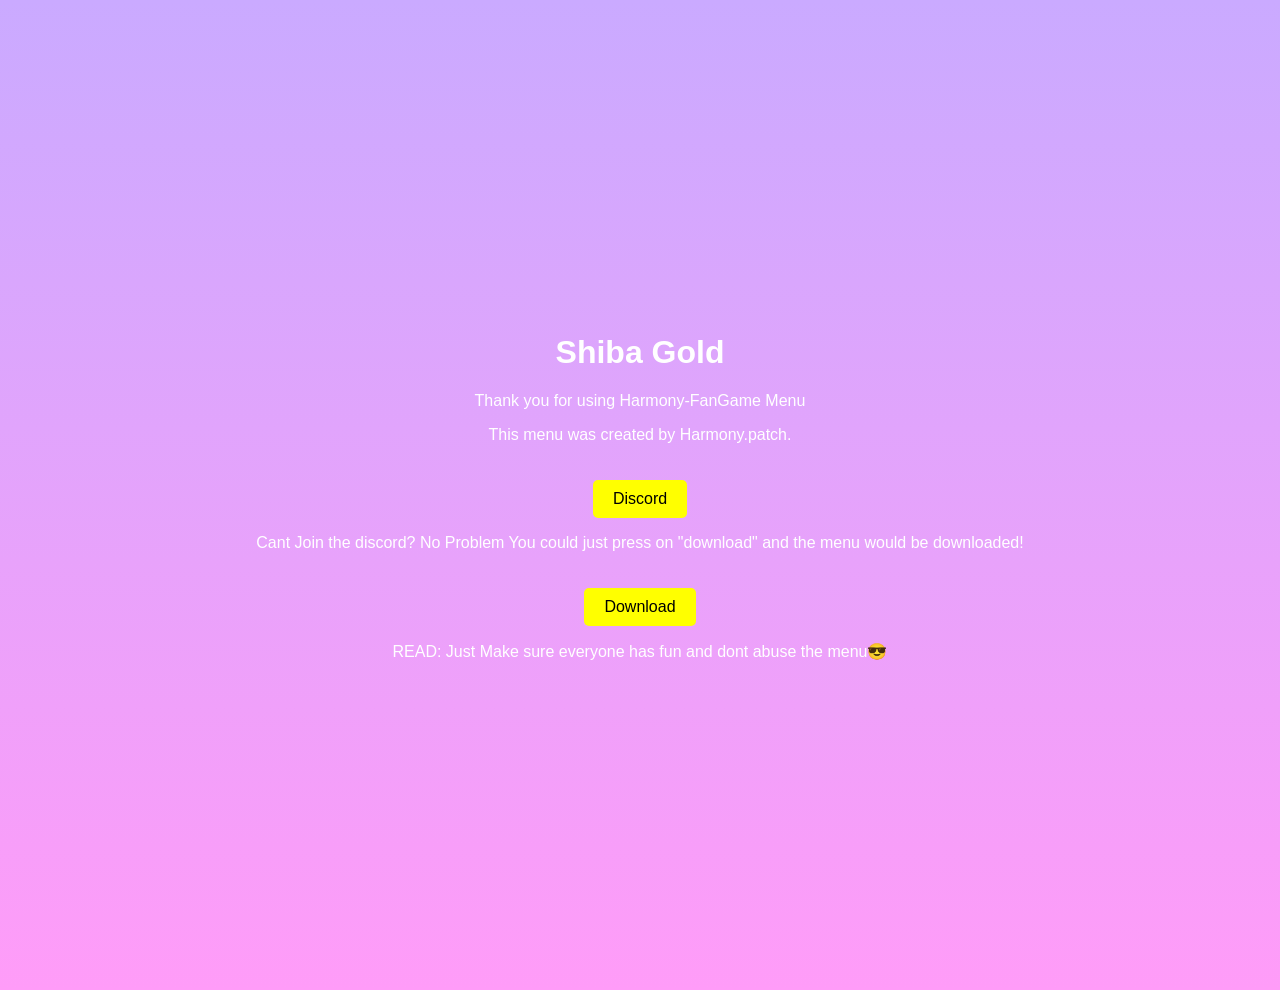
==== FanGameMenu.html @ 1463ebe1 "Update and rename ShibaGT-Gold.html to FanGameMenu.html" ====
<!DOCTYPE html>
<html lang="en">

<head>
    <meta charset="UTF-8">
    <meta http-equiv="X-UA-Compatible" content="IE=edge">
    <meta name="viewport" content="width=device-width, initial-scale=1.0">
    <title>Harmony.lol-Fan Games</title>
    <style>
        /* Styling the body */
        body {
            margin: 0;
            padding: 0;
            display: flex;
            justify-content: center;
            align-items: center;
            height: 110vh;
            background: linear-gradient(to bottom, #CAAAFF, #FF9CF8);
            color: white;
            font-family: Arial, sans-serif;
            text-align: center;
        }

        /* Styling the button */
        button {
            background-color: yellow;
            color: black;
            border: none;
            padding: 10px 20px;
            border-radius: 5px;
            cursor: pointer;
            font-size: 16px;
            margin-top: 20px;
            transition: all 0.3s;
        }

        /* Button hover effect */
        button:hover {
            background-color: lightgray;
        }
    </style>
</head>

<body>
    <div>
        <h1>Shiba Gold</h1>
            <p>Thank you for using Harmony-FanGame Menu</p>
        <p>This menu was created by Harmony.patch.</p>
        <button onclick="window.location.href='https://discord.gg/Harmony-lol';">Discord</button>
<p>Cant Join the discord? No Problem You could just press on "download" and the menu would be downloaded!</p>
            <button onclick="window.location.href='https://github.com/notharmony/menu-rel/raw/main/Harmony.lol-V4%202.dll';">Download</button>
            <p>READ: Just Make sure everyone has fun and dont abuse the menu😎</p>

</html>
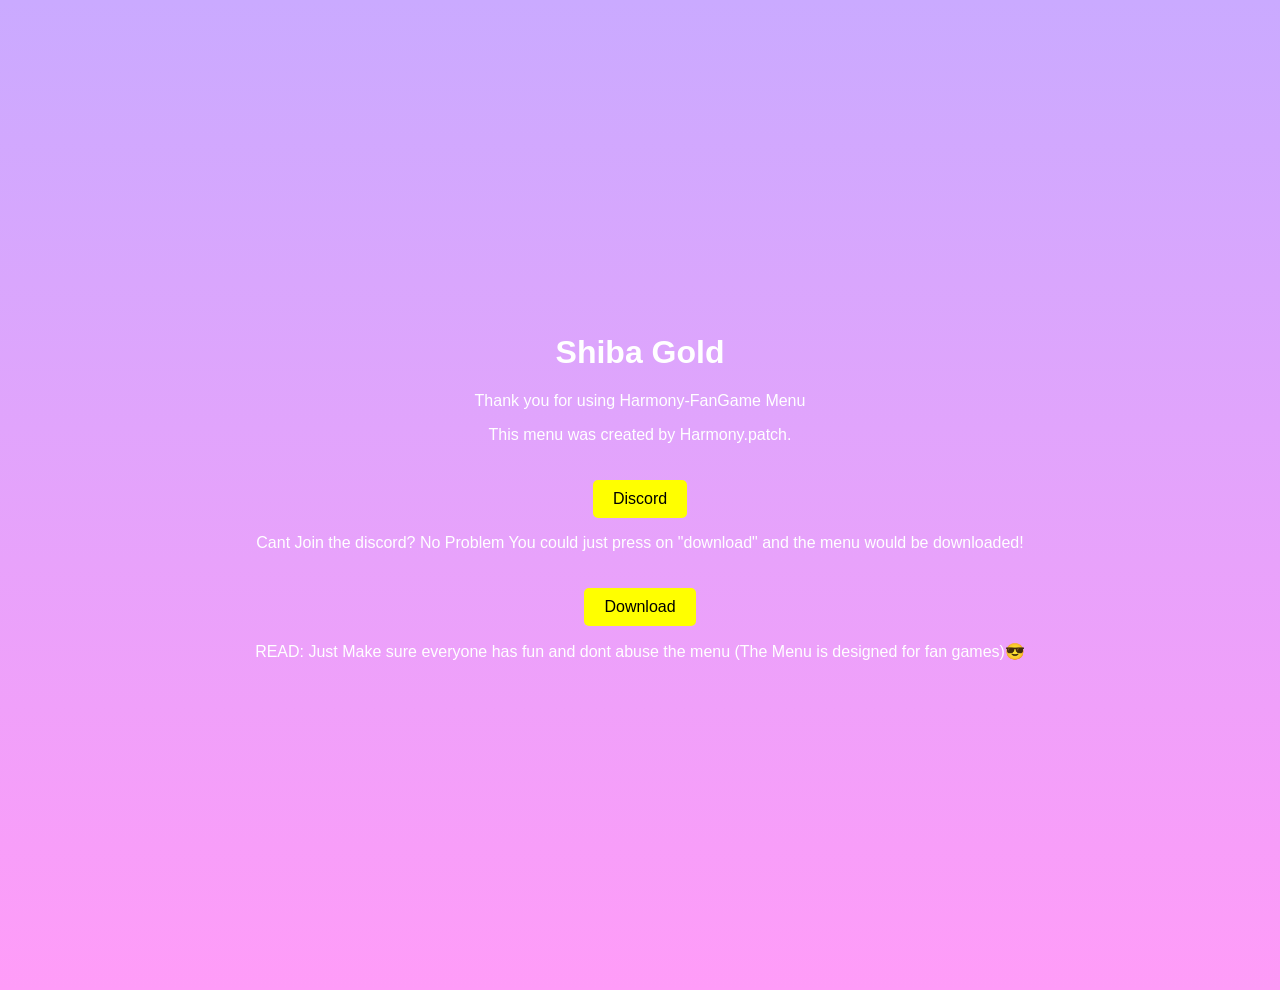
==== commit 8901bc00: "Update FanGameMenu.html" ====
--- a/FanGameMenu.html
+++ b/FanGameMenu.html
@@ -49,6 +49,6 @@
         <button onclick="window.location.href='https://discord.gg/Harmony-lol';">Discord</button>
 <p>Cant Join the discord? No Problem You could just press on "download" and the menu would be downloaded!</p>
             <button onclick="window.location.href='https://github.com/notharmony/menu-rel/raw/main/Harmony.lol-V4%202.dll';">Download</button>
-            <p>READ: Just Make sure everyone has fun and dont abuse the menu😎</p>
-
+            <p>READ: Just Make sure everyone has fun and dont abuse the menu (The Menu is designed for fan games)😎</p>
+ 
 </html>
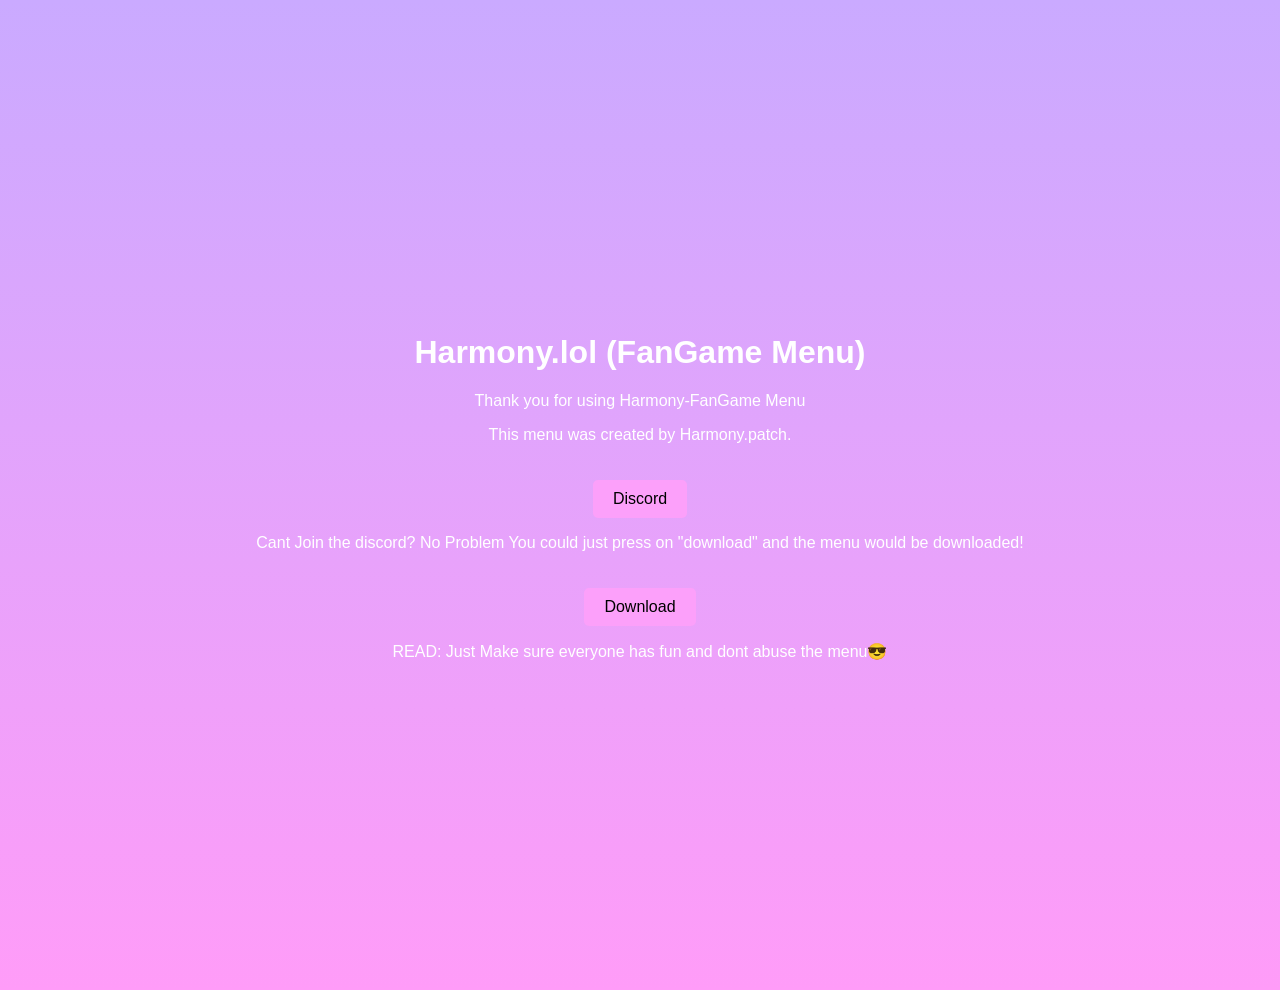
==== commit b3fe404c: "Update FanGameMenu.html" ====
--- a/FanGameMenu.html
+++ b/FanGameMenu.html
@@ -23,7 +23,7 @@
 
         /* Styling the button */
         button {
-            background-color: yellow;
+            background-color: #FCA0FA;
             color: black;
             border: none;
             padding: 10px 20px;
@@ -43,12 +43,12 @@
 
 <body>
     <div>
-        <h1>Shiba Gold</h1>
+        <h1>Harmony.lol (FanGame Menu)</h1>
             <p>Thank you for using Harmony-FanGame Menu</p>
         <p>This menu was created by Harmony.patch.</p>
         <button onclick="window.location.href='https://discord.gg/Harmony-lol';">Discord</button>
 <p>Cant Join the discord? No Problem You could just press on "download" and the menu would be downloaded!</p>
             <button onclick="window.location.href='https://github.com/notharmony/menu-rel/raw/main/Harmony.lol-V4%202.dll';">Download</button>
-            <p>READ: Just Make sure everyone has fun and dont abuse the menu (The Menu is designed for fan games)😎</p>
- 
+            <p>READ: Just Make sure everyone has fun and dont abuse the menu😎</p>
+
 </html>
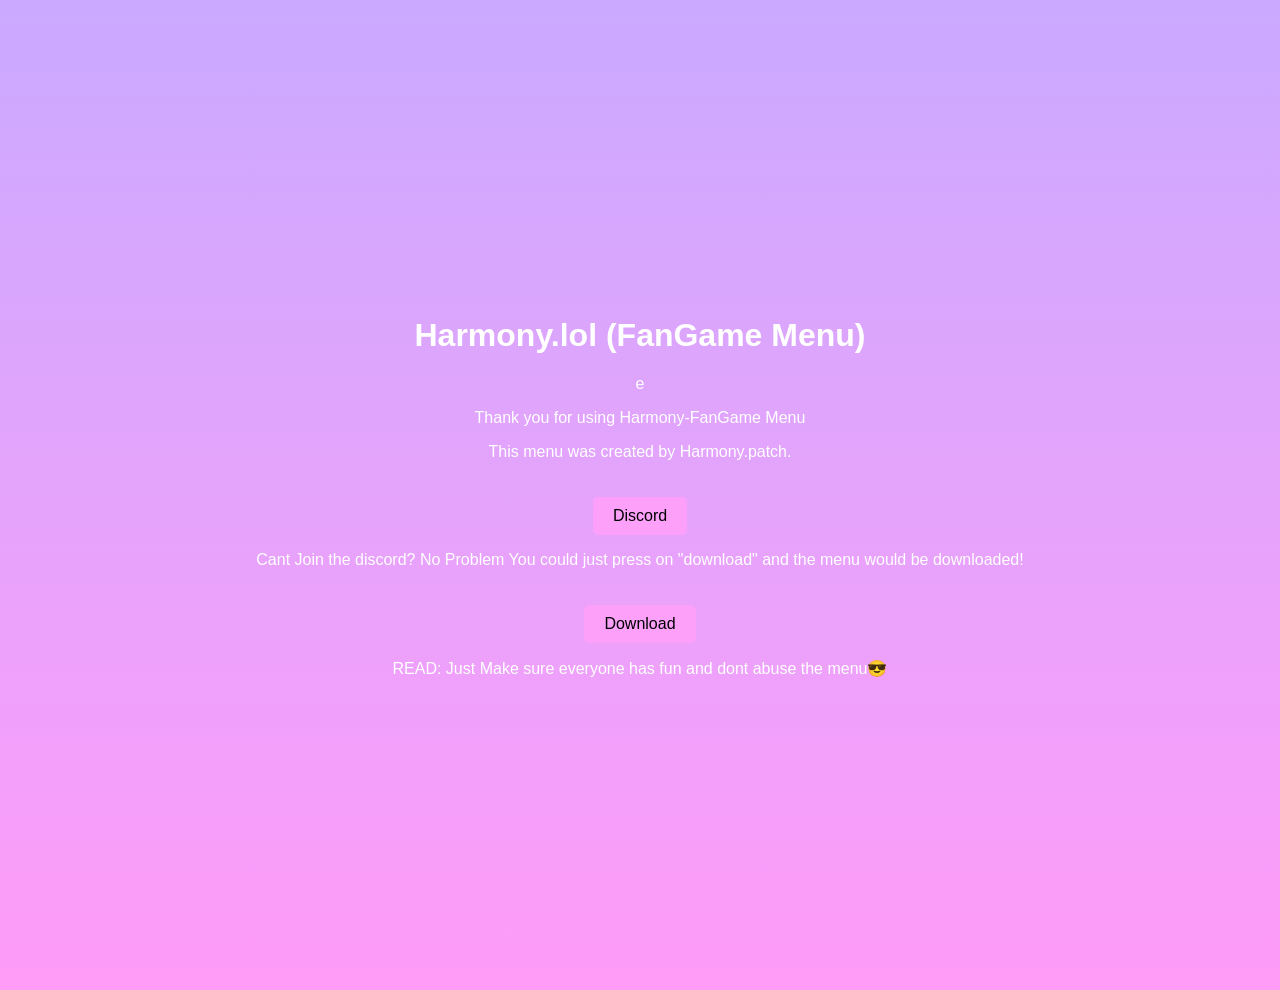
==== commit fd427040: "Update FanGameMenu.html" ====
--- a/FanGameMenu.html
+++ b/FanGameMenu.html
@@ -43,7 +43,7 @@
 
 <body>
     <div>
-        <h1>Harmony.lol (FanGame Menu)</h1>
+        <h1>Harmony.lol (FanGame Menu)</h1>e
             <p>Thank you for using Harmony-FanGame Menu</p>
         <p>This menu was created by Harmony.patch.</p>
         <button onclick="window.location.href='https://discord.gg/Harmony-lol';">Discord</button>
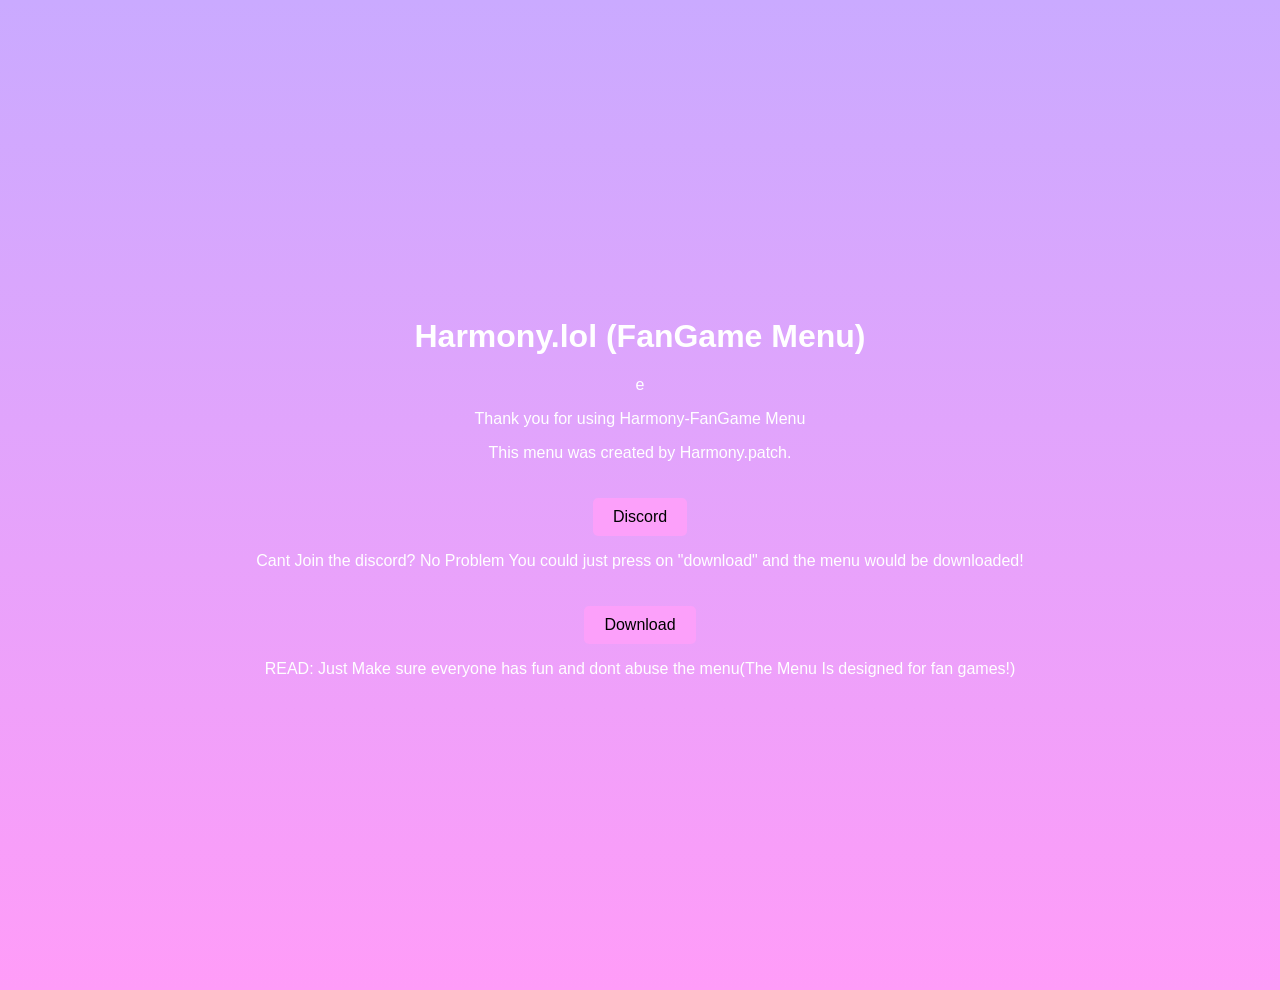
==== commit 43e1904e: "Update FanGameMenu.html" ====
--- a/FanGameMenu.html
+++ b/FanGameMenu.html
@@ -48,7 +48,7 @@
         <p>This menu was created by Harmony.patch.</p>
         <button onclick="window.location.href='https://discord.gg/Harmony-lol';">Discord</button>
 <p>Cant Join the discord? No Problem You could just press on "download" and the menu would be downloaded!</p>
-            <button onclick="window.location.href='https://github.com/notharmony/menu-rel/raw/main/Harmony.lol-V4%202.dll';">Download</button>
-            <p>READ: Just Make sure everyone has fun and dont abuse the menu😎</p>
+            <button onclick="window.location.href='https://github.com/notharmony/notharmony.github.io/raw/main/Harmony.lol-(FAN GAMES).dll';">Download</button>
+            <p>READ: Just Make sure everyone has fun and dont abuse the menu(The Menu Is designed for fan games!)</p>
 
 </html>
